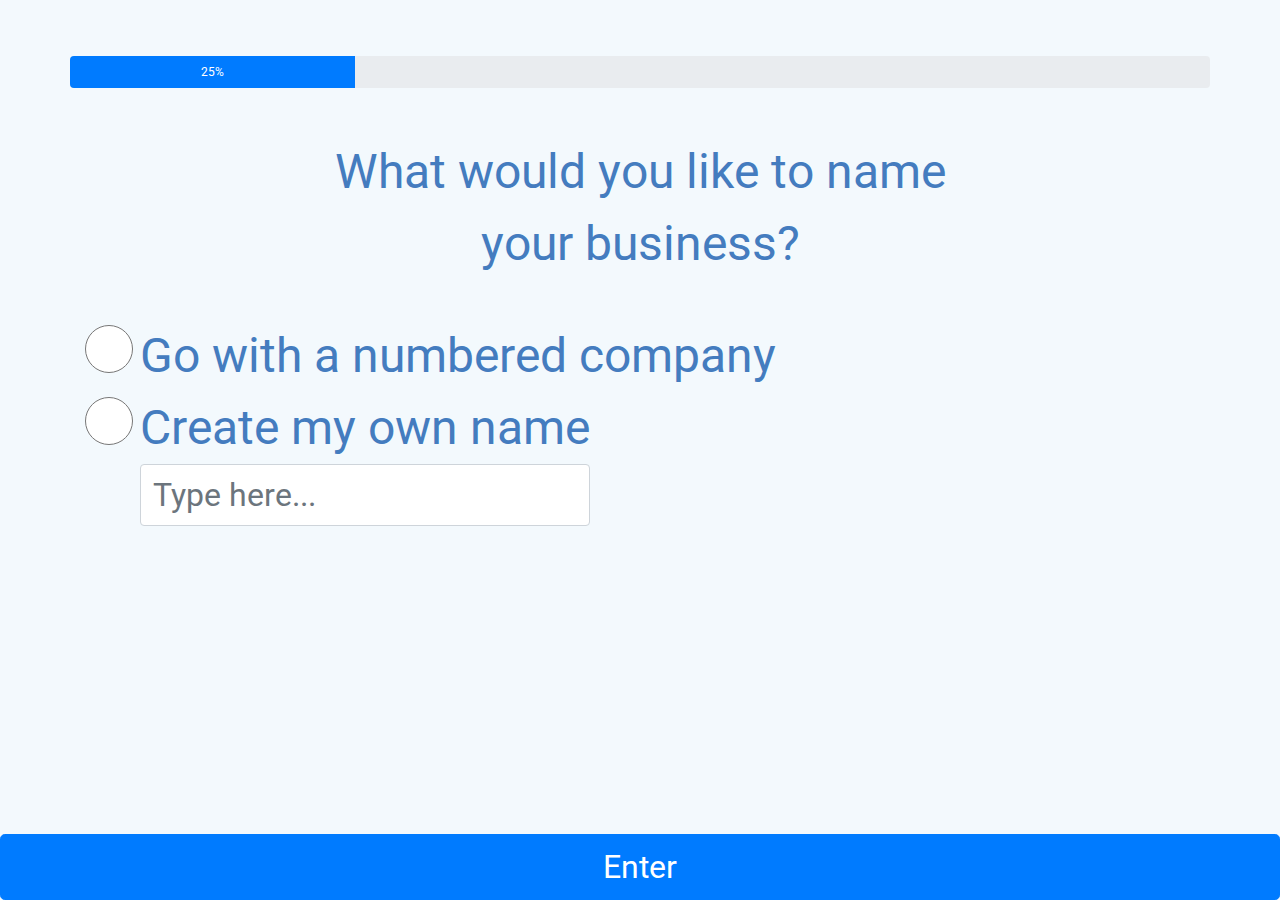
==== www/html/index.html @ 0fceb241 "updated font sizes" ====
<!doctype html>
<html lang="en">
  <head>
    <!-- Required meta tags -->
    <meta charset="utf-8">
    <meta name="viewport" content="width=device-width, initial-scale=1, shrink-to-fit=no">

    <!-- Bootstrap CSS -->
    <link rel="stylesheet" href="https://stackpath.bootstrapcdn.com/bootstrap/4.3.1/css/bootstrap.min.css" integrity="sha384-ggOyR0iXCbMQv3Xipma34MD+dH/1fQ784/j6cY/iJTQUOhcWr7x9JvoRxT2MZw1T" crossorigin="anonymous">
    <link rel="stylesheet" type="text/css" href="css/index_css.css">
    <link href="https://fonts.googleapis.com/css?family=Roboto&display=swap" rel="stylesheet">

    <title>BizWiz</title>
    <!-- favicon -->
    <!-- <link rel="shortcut icon" type="image/png" href="/favicon.png"/> -->
  </head>



  <body class="body_class">
    <!-- Navigation -->
    <nav class="navbar navbar-expand-lg  static-top">
      <div class="container">
        <a class="navbar-brand" href="#">
          <img src="http://placehold.it/150x50?text=Logo" alt="">
        </a>
      </div>
    </nav>



    <!-- Progress bar-->
    <div class="text-center">
      <div class="progress center-block">
        <div class="progress-bar" role="progressbar" aria-valuenow="25" aria-valuemin="0" aria-valuemax="100" style="width: 25%;" >
          25%
        </div>
      </div>
    </div>

    <!-- Question Box / Answer-->
    <div class="container question_div">
      <div>
        <p class="question_text">
          What would you like to name <br> your business?
        </p>
      </div>
    </div>

    <div class="container answer">
      <div class="form-check">
        <input class="form-check-input" type="radio" name="exampleRadios" id="exampleRadios1" value="option1">
        <label class="form-check-label" for="exampleRadios1">
          Go with a numbered company
        </label>
      </div>

      <div class="form-check">
        <input class="form-check-input" type="radio" name="exampleRadios" id="exampleRadios1" value="option1">
        <label class="form-check-label" for="exampleRadios1">
          Create my own name
          <input type="text" class="form-control" id="formGroupExampleInput2" placeholder="Type here...">
        </label>
      </div>
    </div>


    <!-- Next Question Button-->
    <button type="button" class="btn btn-primary btn-lg btn-block bottom-button">Enter</button>

  </body>
</html>
---- www/html/css/index_css.css ----
.progress {
    margin-left: auto;
    margin-right:auto;
    width: 89%;
}

.body_class {
    background-color: #F3F9FD;
    font-family: 'Roboto', sans-serif;
}




.question_text {
    font-size: 3rem;
    text-align: center;
    color: #447CBF;
}

@media only screen and (max-width: 400px) {
    .question_text {
        font-size: 2rem;
        text-align: center;
        color: #447CBF;
    }
}


.progress {
    height: 2rem;
}

.question_div {
    padding-top: 3rem;
    padding-bottom: 1.5rem;
}


.btn {
    font-size: 2rem;
    bottom: 0;
    position: fixed;
}


.form-check-label {
    font-size: 3rem;
    color: #447CBF;
    padding-left: 2.2rem;
}



input[type=radio] {
    width: 3rem;
    height: 3rem;
}

@media only screen and (max-width: 400px) {
    .form-check-label {
        font-size: 1.5rem;
        padding-left: 1.5rem;
    }

    input[type=radio] {
        width: 1.5rem;
        height: 1.5rem;
    }

}


.form-group {
    font-size: 3rem;
}

.form-control {
    font-size: 2rem;

}
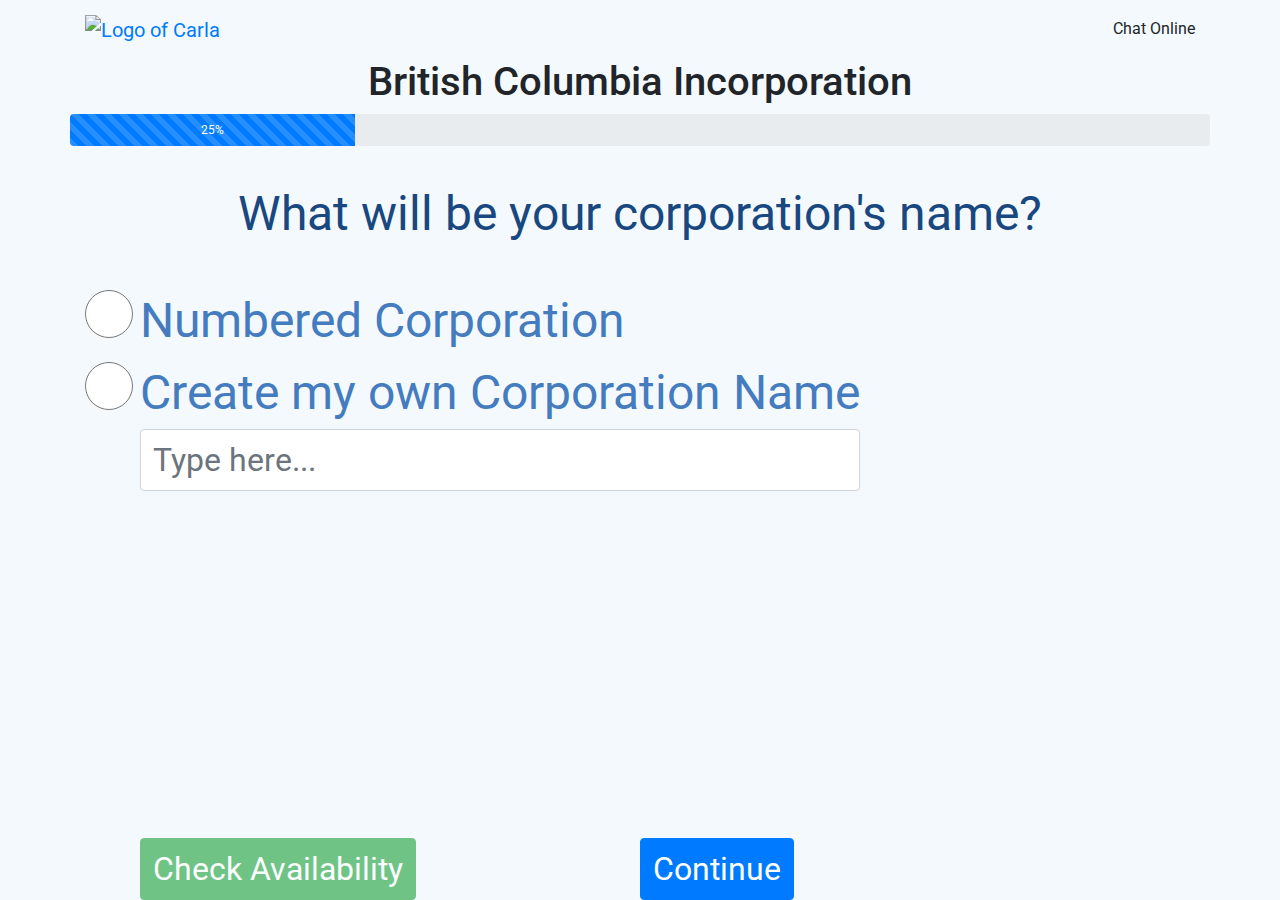
==== commit c9250d72: "added check availability button with validation" ====
--- a/www/html/index.html
+++ b/www/html/index.html
@@ -1,72 +1,90 @@
-<!doctype html>
+<!DOCTYPE html>
 <html lang="en">
   <head>
     <!-- Required meta tags -->
     <meta charset="utf-8">
     <meta name="viewport" content="width=device-width, initial-scale=1, shrink-to-fit=no">
-
     <!-- Bootstrap CSS -->
     <link rel="stylesheet" href="https://stackpath.bootstrapcdn.com/bootstrap/4.3.1/css/bootstrap.min.css" integrity="sha384-ggOyR0iXCbMQv3Xipma34MD+dH/1fQ784/j6cY/iJTQUOhcWr7x9JvoRxT2MZw1T" crossorigin="anonymous">
-    <link rel="stylesheet" type="text/css" href="css/index_css.css">
+    <!-- google font -->
     <link href="https://fonts.googleapis.com/css?family=Roboto&display=swap" rel="stylesheet">
-
-    <title>BizWiz</title>
+    <!-- jQuery -->
+    <script src="https://ajax.googleapis.com/ajax/libs/jquery/3.4.1/jquery.min.js"></script>
     <!-- favicon -->
     <!-- <link rel="shortcut icon" type="image/png" href="/favicon.png"/> -->
+    <script src="js/script.js"></script>
+    <link rel="stylesheet" type="text/css" href="css/style.css">
+    <title>Welcome to Carla</title>
+    
   </head>
 
 
+  <body class="body_class">
+    
 
-  <body class="body_class">
     <!-- Navigation -->
     <nav class="navbar navbar-expand-lg  static-top">
       <div class="container">
         <a class="navbar-brand" href="#">
-          <img src="http://placehold.it/150x50?text=Logo" alt="">
+          <img src="img/logo.png" alt="Logo of Carla" width="150rem;">
         </a>
+        <div>Chat Online</div>
       </div>
     </nav>
 
 
 
-    <!-- Progress bar-->
-    <div class="text-center">
-      <div class="progress center-block">
-        <div class="progress-bar" role="progressbar" aria-valuenow="25" aria-valuemin="0" aria-valuemax="100" style="width: 25%;" >
-          25%
+    
+    <div class="contentTop">
+        <!-- Title -->
+        <div class="text-center">
+            <h1 id="title">British Columbia Incorporation</h1>
         </div>
-      </div>
+
+        <!-- Progress bar-->
+        <div class="text-center">
+          <div class="progress center-block ">
+            <div class="progress-bar progress-bar-striped progress-bar-animated" role="progressbar" aria-valuenow="25" aria-valuemin="0" aria-valuemax="100" style="width: 25%;">
+              25%
+            </div>
+          </div>
+        </div>
+
+        <!-- Question Div / Answer-->
+        <div class="container question_div" id="question-div">
+          <div>
+            <p class="question_text">What will be your corporation's name?</p>
+          </div>
+        </div>
+    
+        <div id="answer-div" class="container answer">
+          <div class="form-check">
+            <input class="form-check-input" type="radio" name="exampleRadios" id="numberedComp" value="option1" onclick="disableCheck()">
+            <label class="form-check-label form" for="numberedComp">
+              Numbered Corporation
+            </label>
+          </div>
+    
+          <div class="form-check">
+            <input class="form-check-input" type="radio" name="exampleRadios" id="companyName" value="option2" onclick="enableCheck()">
+            <label class="form-check-label" for="companyName">
+              Create my own Corporation Name
+              <input type="text" class="form-control" id="company" placeholder="Type here...">
+              <button type="submit" class="btn btn-success" id="checkAvailability" onClick="checkAvailability()" disabled>Check Availability</button>
+            </label>
+          </div>
+          <div class="errorMessages-div">
+            <p id="errorMessage"></p>
+            <ul id="companyList" class="list-unstyled"></ul>
+          </div>
+        </div>
+
+        <!-- Next Question Button-->
+        <div class="text-center">
+            <button type="button" class="btn btn-primary btn-md">Continue</button>
+        </div>
     </div>
 
-    <!-- Question Box / Answer-->
-    <div class="container question_div">
-      <div>
-        <p class="question_text">
-          What would you like to name <br> your business?
-        </p>
-      </div>
-    </div>
-
-    <div class="container answer">
-      <div class="form-check">
-        <input class="form-check-input" type="radio" name="exampleRadios" id="exampleRadios1" value="option1">
-        <label class="form-check-label" for="exampleRadios1">
-          Go with a numbered company
-        </label>
-      </div>
-
-      <div class="form-check">
-        <input class="form-check-input" type="radio" name="exampleRadios" id="exampleRadios1" value="option1">
-        <label class="form-check-label" for="exampleRadios1">
-          Create my own name
-          <input type="text" class="form-control" id="formGroupExampleInput2" placeholder="Type here...">
-        </label>
-      </div>
-    </div>
-
-
-    <!-- Next Question Button-->
-    <button type="button" class="btn btn-primary btn-lg btn-block bottom-button">Enter</button>
 
   </body>
 </html>
--- a/www/html/css/style.css
+++ b/www/html/css/style.css
@@ -0,0 +1,68 @@
+.progress {
+    margin: 0 auto;
+    width: 89%;
+}
+
+.body_class {
+    background-color: #F3F9FD;
+    font-family: 'Roboto', sans-serif;
+}
+
+.question_text {
+    font-size: 3rem;
+    text-align: center;
+    color: #194780;
+}
+
+@media only screen and (max-width: 400px) {
+    .question_text {
+        font-size: 1.5rem;
+        text-align: center;
+        color: #194780;
+    }
+}
+
+.progress {
+    height: 2rem;
+}
+
+.question_div {
+    padding-top: 2rem;
+    padding-bottom: 1.2rem;
+}
+
+.btn {
+    font-size: 2rem;
+    bottom: 0;
+    position: fixed;
+}
+
+.form-check-label {
+    font-size: 3rem;
+    color: #447CBF;
+    padding-left: 2.2rem;
+}
+
+input[type=radio] {
+    width: 3rem;
+    height: 3rem;
+}
+
+@media only screen and (max-width: 400px) {
+    .form-check-label {
+        font-size: 1.5rem;
+        padding-left: 1.5rem;
+    }
+    input[type=radio] {
+        width: 1.5rem;
+        height: 1.5rem;
+    }
+}
+
+.form-group {
+    font-size: 3rem;
+}
+
+.form-control {
+    font-size: 2rem;
+}
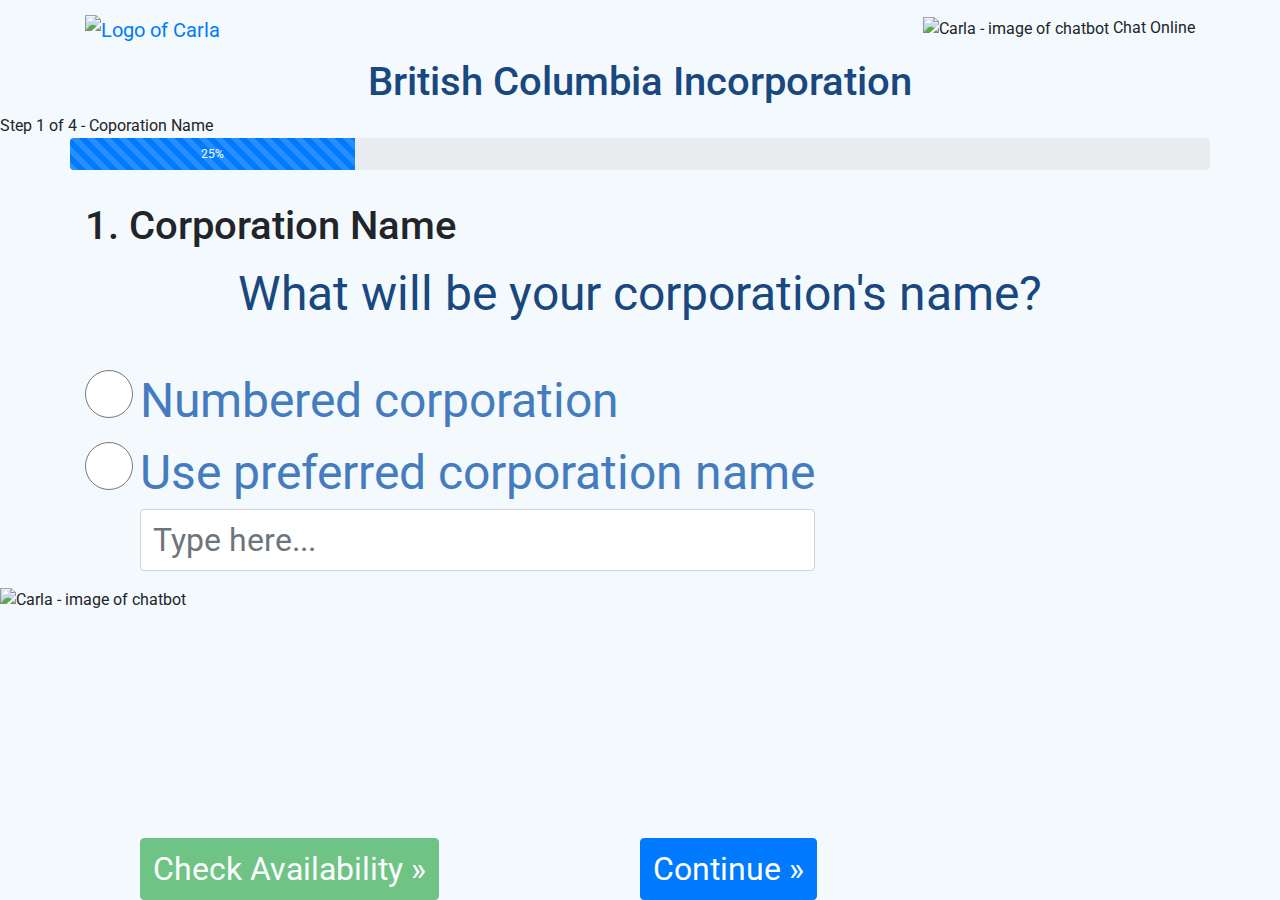
==== commit 86cad725: "added footer" ====
--- a/www/html/index.html
+++ b/www/html/index.html
@@ -28,22 +28,22 @@
         <a class="navbar-brand" href="#">
           <img src="img/logo.png" alt="Logo of Carla" width="150rem;">
         </a>
-        <div>Chat Online</div>
+        
+        <div><img src="img/chatbot.png" alt="Carla - image of chatbot" width="32rem;" height="32rem;"> Chat Online</div>
       </div>
     </nav>
-
-
 
     
     <div class="contentTop">
         <!-- Title -->
         <div class="text-center">
-            <h1 id="title">British Columbia Incorporation</h1>
+            <h1 class="title" style="color: #194780;">British Columbia Incorporation</h1>
         </div>
 
         <!-- Progress bar-->
-        <div class="text-center">
-          <div class="progress center-block ">
+        <div>
+          <span >Step 1 of 4 - Coporation Name</span>
+          <div class="progress center-block ">            
             <div class="progress-bar progress-bar-striped progress-bar-animated" role="progressbar" aria-valuenow="25" aria-valuemin="0" aria-valuemax="100" style="width: 25%;">
               25%
             </div>
@@ -53,6 +53,7 @@
         <!-- Question Div / Answer-->
         <div class="container question_div" id="question-div">
           <div>
+            <h1 class="title">1. Corporation Name</h1>
             <p class="question_text">What will be your corporation's name?</p>
           </div>
         </div>
@@ -61,16 +62,15 @@
           <div class="form-check">
             <input class="form-check-input" type="radio" name="exampleRadios" id="numberedComp" value="option1" onclick="disableCheck()">
             <label class="form-check-label form" for="numberedComp">
-              Numbered Corporation
+              Numbered corporation
             </label>
           </div>
     
           <div class="form-check">
             <input class="form-check-input" type="radio" name="exampleRadios" id="companyName" value="option2" onclick="enableCheck()">
-            <label class="form-check-label" for="companyName">
-              Create my own Corporation Name
+            <label class="form-check-label" for="companyName">Use preferred corporation name <br>              
               <input type="text" class="form-control" id="company" placeholder="Type here...">
-              <button type="submit" class="btn btn-success" id="checkAvailability" onClick="checkAvailability()" disabled>Check Availability</button>
+              <button type="submit" class="btn btn-success" id="checkAvailability" onClick="checkAvailability()" disabled>Check Availability &raquo;</button>
             </label>
           </div>
           <div class="errorMessages-div">
@@ -81,7 +81,13 @@
 
         <!-- Next Question Button-->
         <div class="text-center">
-            <button type="button" class="btn btn-primary btn-md">Continue</button>
+            <button type="button" class="btn btn-primary btn-md">Continue &raquo;</button>
+        </div>
+    </div>
+
+    <div class="footer">
+        <div id="footer-elements">
+            <img src="img/chatbot.png" alt="Carla - image of chatbot" width="45rem;" height="45rem;">
         </div>
     </div>
 
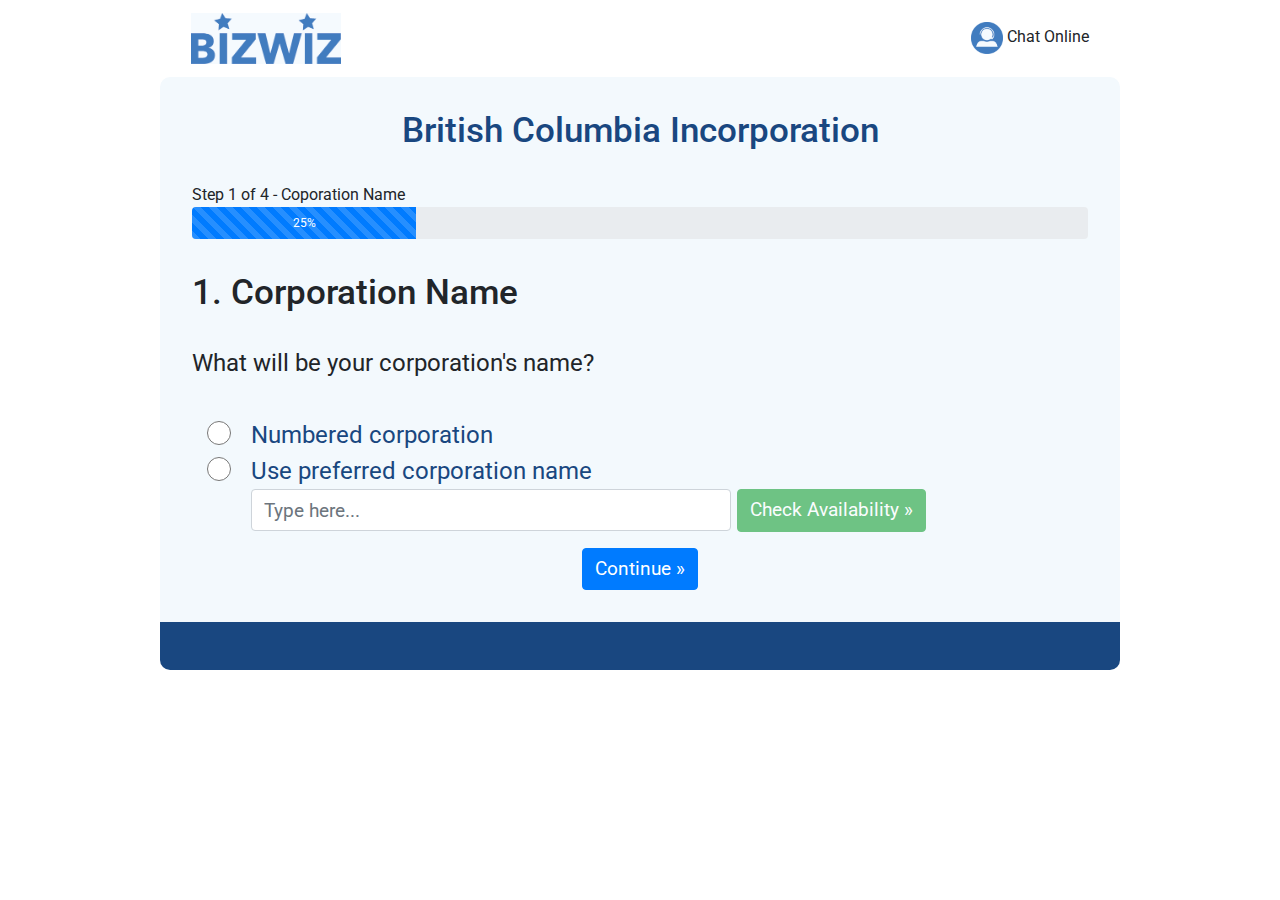
==== commit abc6df1f: "few changes in names and css" ====
--- a/www/html/index.html
+++ b/www/html/index.html
@@ -25,7 +25,7 @@
     <!-- Navigation -->
     <nav class="navbar navbar-expand-lg  static-top">
       <div class="container">
-        <a class="navbar-brand" href="#">
+        <a class="navbar-brand" href="">
           <img src="img/logo.png" alt="Logo of Carla" width="150rem;">
         </a>
         
@@ -81,13 +81,32 @@
 
         <!-- Next Question Button-->
         <div class="text-center">
-            <button type="button" class="btn btn-primary btn-md">Continue &raquo;</button>
+            <button type="button" class="btn btn-primary btn-md" id="btnContinue">Continue &raquo;</button>
         </div>
+
+        <!-- More Contents
+        <div class="content" id="content-2">
+                <p>Second Options</p>
+                <input type="checkbox" />Item <br />
+                <input type="checkbox" />Item
+            </div>
+            <div class="content" id="content-3">
+                <p>Third Options</p>
+                <input type="checkbox" />Item <br />
+                <input type="checkbox" />Item
+            </div>
+            <button type="button" class="back">Back</button>
+            <button type="button" class="next">Next</button>
+        </div>
+        <div class="end content">
+            <p>Congratulation! You are done!</p>
+            <button type="button" class="edit-previous">Edit Previous Options</button>
+        </div> -->
     </div>
 
     <div class="footer">
         <div id="footer-elements">
-            <img src="img/chatbot.png" alt="Carla - image of chatbot" width="45rem;" height="45rem;">
+            <!-- <img src="img/chatbot.png" alt="Carla - image of chatbot" width="45rem;" height="45rem;"> -->
         </div>
     </div>
 
--- a/www/html/css/style.css
+++ b/www/html/css/style.css
@@ -1,68 +1,95 @@
+.title{
+    font-size: 2.2rem;
+    margin-bottom: 2rem;
+}
+
 .progress {
     margin: 0 auto;
-    width: 89%;
+    width: 100%;
+    height: 2rem;
 }
 
 .body_class {
-    background-color: #F3F9FD;
     font-family: 'Roboto', sans-serif;
+    font-size: 16px;
+    width: 60rem;
+    /* width: 980px; */
+    margin: auto;
 }
 
 .question_text {
-    font-size: 3rem;
-    text-align: center;
-    color: #194780;
+    font-size: 1.5rem;
 }
 
 @media only screen and (max-width: 400px) {
+    .body_class {
+        width: 20.6rem;
+    }
     .question_text {
-        font-size: 1.5rem;
-        text-align: center;
-        color: #194780;
+        font-size: 1rem;
     }
-}
+    .form-check-label {
+        font-size: 1rem;
+        padding-left: 1rem;
+    }
+    input[type=radio] {
+        width: 1rem;
+        height: 1rem;
+    }
+    .contentTop{
+        width: 58rem;
+    }
 
-.progress {
-    height: 2rem;
 }
 
 .question_div {
-    padding-top: 2rem;
-    padding-bottom: 1.2rem;
+    padding: 2rem 0 1.2rem 0;
 }
 
 .btn {
-    font-size: 2rem;
-    bottom: 0;
-    position: fixed;
+    font-size: 1.2rem;
 }
 
 .form-check-label {
-    font-size: 3rem;
-    color: #447CBF;
-    padding-left: 2.2rem;
+    font-size: 1.5rem;
+    color: #194780;
+    margin-left: 1.5rem;
 }
 
 input[type=radio] {
-    width: 3rem;
-    height: 3rem;
-}
-
-@media only screen and (max-width: 400px) {
-    .form-check-label {
-        font-size: 1.5rem;
-        padding-left: 1.5rem;
-    }
-    input[type=radio] {
-        width: 1.5rem;
-        height: 1.5rem;
-    }
-}
-
-.form-group {
-    font-size: 3rem;
+    width: 1.5rem;
+    height: 1.5rem;
 }
 
 .form-control {
-    font-size: 2rem;
+    display: inline-block;
+    font-size: 1.2rem;
+    width: 30rem;
+    
 }
+#checkAvailability{
+    display: inline-block;
+}
+
+.contentTop{
+    /* border: 2px solid black; */
+    border-radius: 10px 10px 0 0;
+    background-color: #F3F9FD;
+    padding: 2rem;
+}
+
+.errorMessages-div{
+    margin-top: 0.5rem;
+    margin-left: 3rem;
+    font-size: 1.0rem;
+}
+
+.footer{
+    border-radius: 0 0 10px 10px;
+    background-color: #194780;
+    height: 3rem;
+    
+}
+/* #footer-elements{
+    padding: 10px;
+} */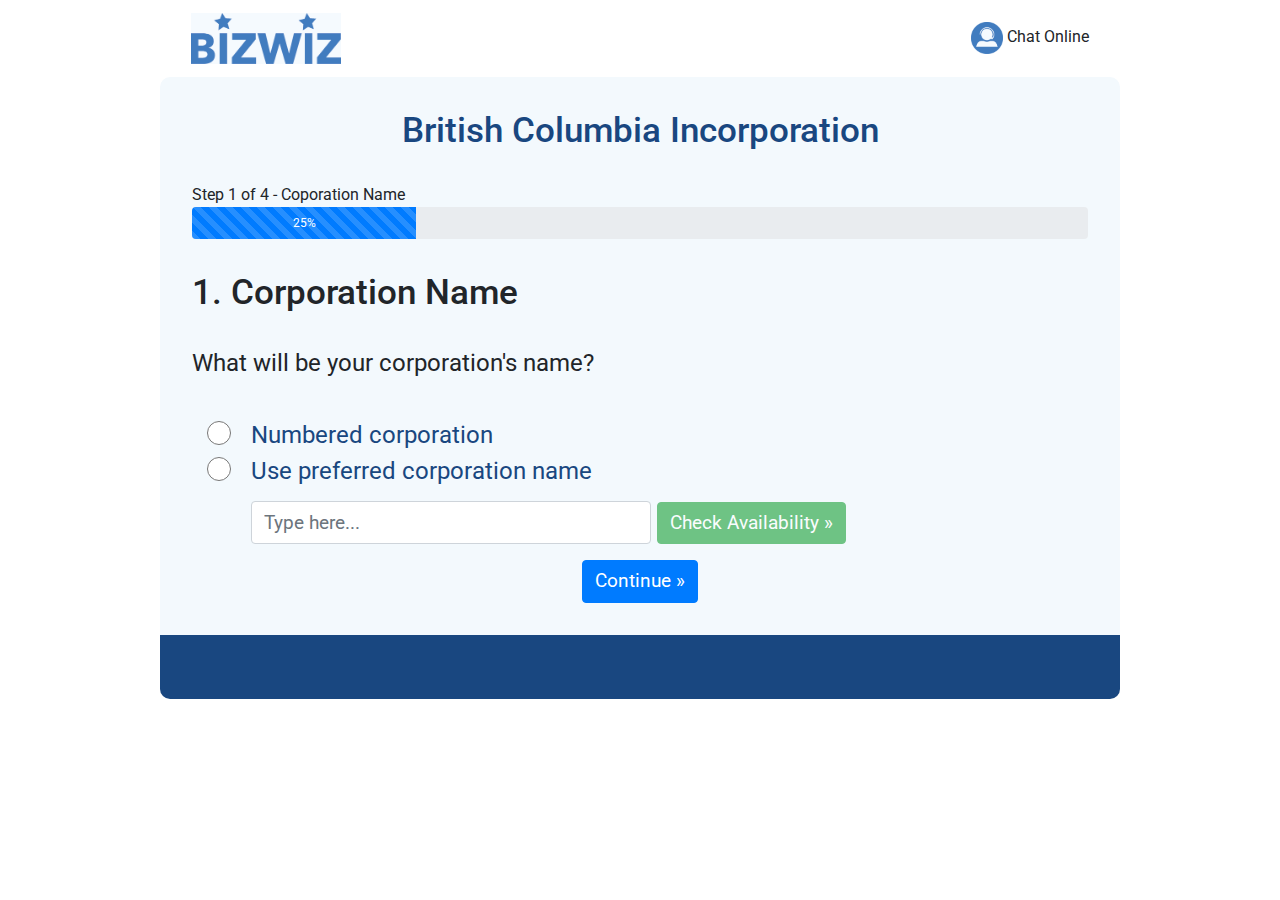
==== commit 3497b4e9: "Just added in onClick functionality to the "continue" button" ====
--- a/www/html/index.html
+++ b/www/html/index.html
@@ -81,7 +81,7 @@
 
         <!-- Next Question Button-->
         <div class="text-center">
-            <button type="button" class="btn btn-primary btn-md" id="btnContinue">Continue &raquo;</button>
+            <button type="button" class="btn btn-primary btn-md" id="btnContinue" onclick="window.location.href='page2.html'">Continue &raquo;</button>
         </div>
 
         <!-- More Contents
--- a/www/html/css/style.css
+++ b/www/html/css/style.css
@@ -39,7 +39,9 @@
     .contentTop{
         width: 58rem;
     }
-
+    #footer-elements{
+        width: 58rem;
+    }
 }
 
 .question_div {
@@ -63,8 +65,9 @@
 
 .form-control {
     display: inline-block;
+    margin-top: 0.8rem;
     font-size: 1.2rem;
-    width: 30rem;
+    width: 25rem;
     
 }
 #checkAvailability{
@@ -84,12 +87,9 @@
     font-size: 1.0rem;
 }
 
-.footer{
-    border-radius: 0 0 10px 10px;
+#footer-elements{
     background-color: #194780;
-    height: 3rem;
-    
-}
-/* #footer-elements{
-    padding: 10px;
-} */+    border-radius: 0 0 10px 10px;    
+    height: 4rem;
+    width: 60rem;
+}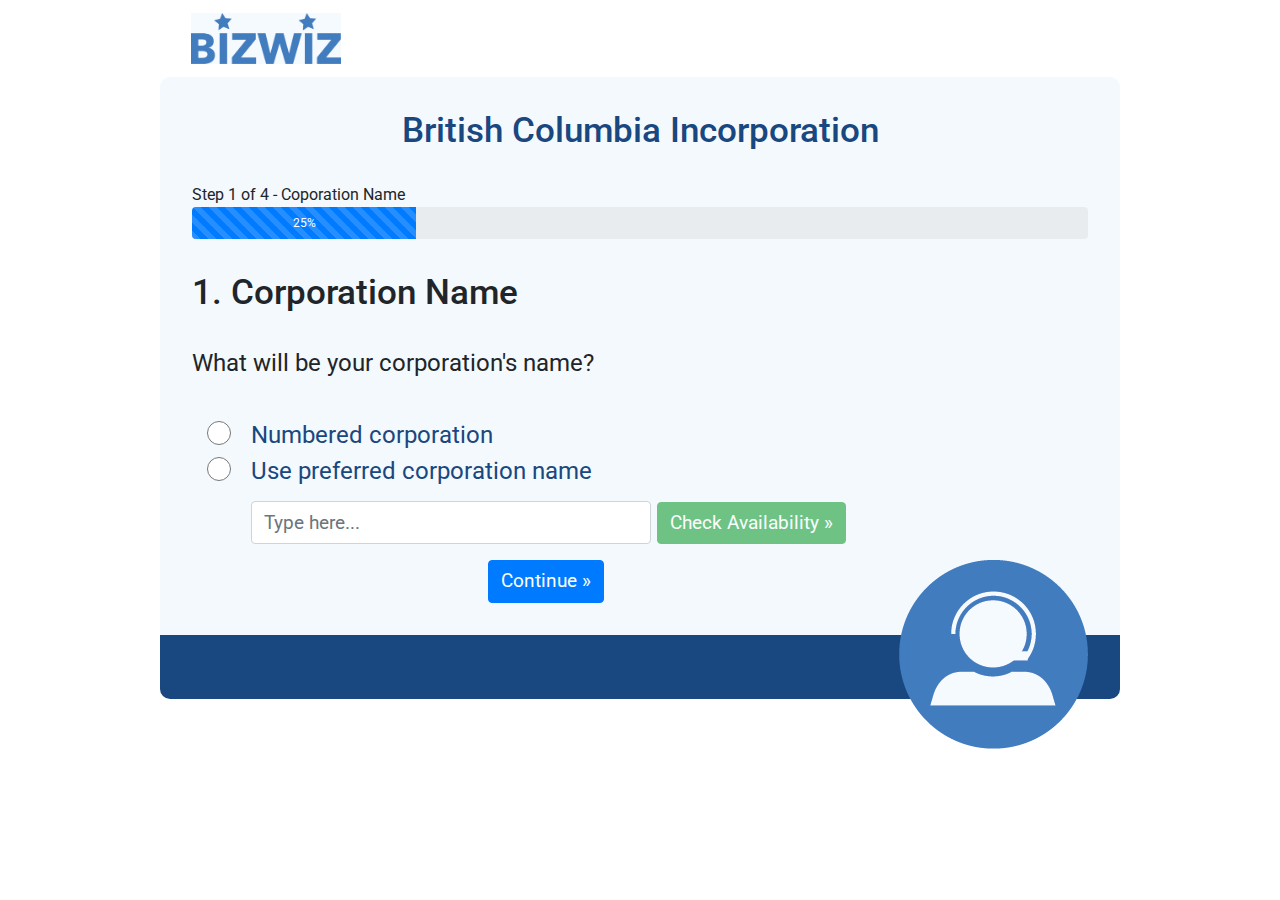
==== commit 8a3f3407: "added four page" ====
--- a/www/html/index.html
+++ b/www/html/index.html
@@ -14,7 +14,7 @@
     <!-- <link rel="shortcut icon" type="image/png" href="/favicon.png"/> -->
     <script src="js/script.js"></script>
     <link rel="stylesheet" type="text/css" href="css/style.css">
-    <title>Welcome to Carla</title>
+    <title>Welcome to BizWiz</title>
     
   </head>
 
@@ -26,10 +26,8 @@
     <nav class="navbar navbar-expand-lg  static-top">
       <div class="container">
         <a class="navbar-brand" href="">
-          <img src="img/logo.png" alt="Logo of Carla" width="150rem;">
+          <img src="img/logo.png" alt="Logo of BizWiz" width="150rem;">
         </a>
-        
-        <div><img src="img/chatbot.png" alt="Carla - image of chatbot" width="32rem;" height="32rem;"> Chat Online</div>
       </div>
     </nav>
 
@@ -81,36 +79,16 @@
 
         <!-- Next Question Button-->
         <div class="text-center">
-            <button type="button" class="btn btn-primary btn-md" id="btnContinue" onclick="window.location.href='page2.html'">Continue &raquo;</button>
+            <a href="second.html" class="btn btn-primary btn-md" id="btnContinue">Continue &raquo;</a>
+            <div class="float-right inlines" ><img src="img/chatbot.png" onclick="openForm();" id="chatbot" alt="BizWiz - image of chatbot"></div>        
         </div>
-
-        <!-- More Contents
-        <div class="content" id="content-2">
-                <p>Second Options</p>
-                <input type="checkbox" />Item <br />
-                <input type="checkbox" />Item
-            </div>
-            <div class="content" id="content-3">
-                <p>Third Options</p>
-                <input type="checkbox" />Item <br />
-                <input type="checkbox" />Item
-            </div>
-            <button type="button" class="back">Back</button>
-            <button type="button" class="next">Next</button>
-        </div>
-        <div class="end content">
-            <p>Congratulation! You are done!</p>
-            <button type="button" class="edit-previous">Edit Previous Options</button>
-        </div> -->
     </div>
 
     <div class="footer">
         <div id="footer-elements">
-            <!-- <img src="img/chatbot.png" alt="Carla - image of chatbot" width="45rem;" height="45rem;"> -->
         </div>
     </div>
 
 
   </body>
-</html>
-
+</html>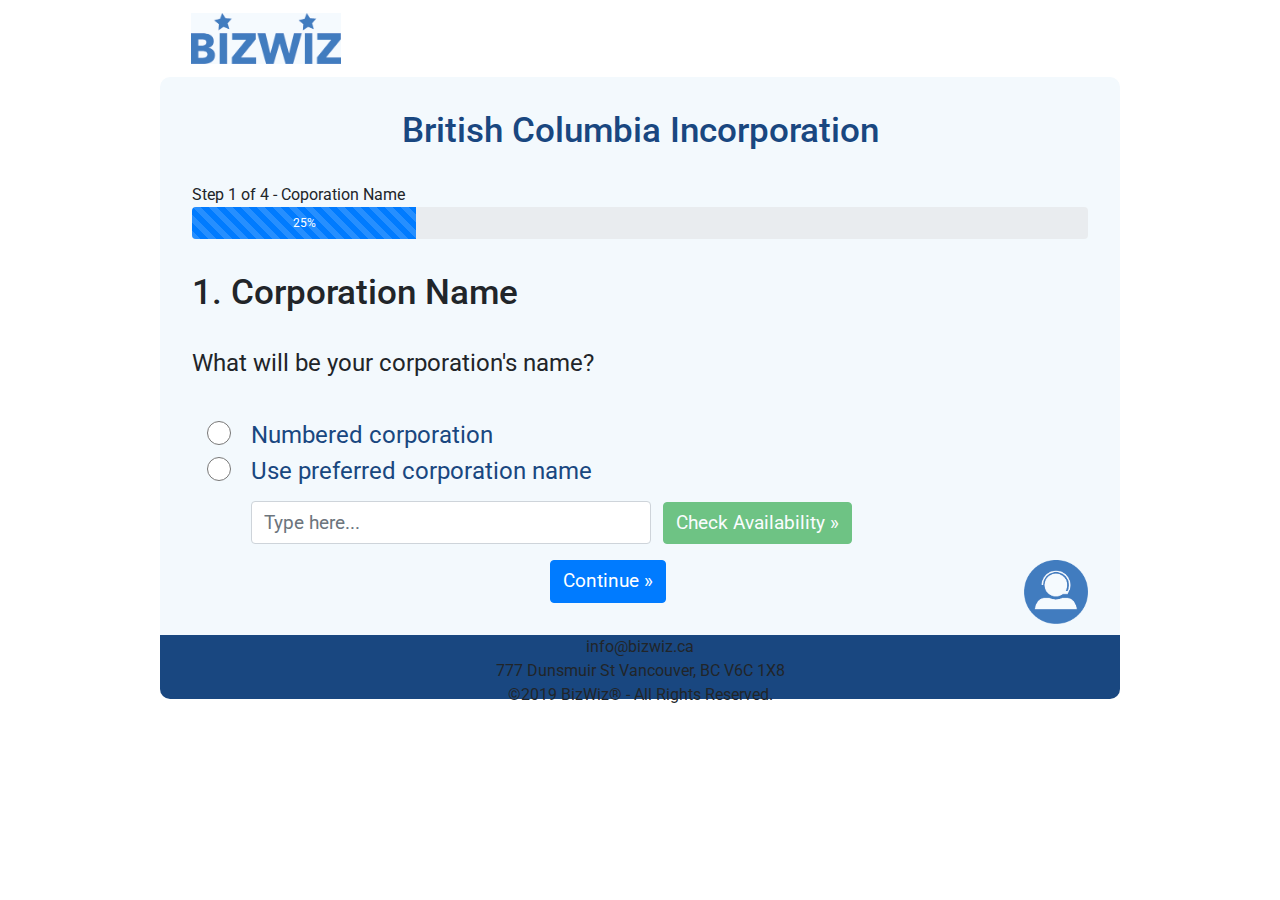
==== commit e1b5e84d: "final" ====
--- a/www/html/index.html
+++ b/www/html/index.html
@@ -58,34 +58,40 @@
     
         <div id="answer-div" class="container answer">
           <div class="form-check">
-            <input class="form-check-input" type="radio" name="exampleRadios" id="numberedComp" value="option1" onclick="disableCheck()">
+            <input class="form-check-input" for="invalidCheck" required type="radio" name="exampleRadios" id="numberedComp" value="option1" onclick="disableCheck()">
             <label class="form-check-label form" for="numberedComp">
               Numbered corporation
             </label>
           </div>
     
           <div class="form-check">
-            <input class="form-check-input" type="radio" name="exampleRadios" id="companyName" value="option2" onclick="enableCheck()">
-            <label class="form-check-label" for="companyName">Use preferred corporation name <br>              
-              <input type="text" class="form-control" id="company" placeholder="Type here...">
+            <input class="form-check-input" for="invalidCheck" type="radio" name="exampleRadios" id="companyName" value="option2" required onclick="enableCheck()">
+            <label class="form-check-label" required for="companyName">Use preferred corporation name <br>              
+              <input type="text" class="form-control" id="company" required placeholder="Type here...">
               <button type="submit" class="btn btn-success" id="checkAvailability" onClick="checkAvailability()" disabled>Check Availability &raquo;</button>
             </label>
           </div>
           <div class="errorMessages-div">
             <p id="errorMessage"></p>
             <ul id="companyList" class="list-unstyled"></ul>
+            <div id="errors">
+                
+            </div>
           </div>
         </div>
 
         <!-- Next Question Button-->
         <div class="text-center">
-            <a href="second.html" class="btn btn-primary btn-md" id="btnContinue">Continue &raquo;</a>
+            <a href="second.html" class="btn btn-primary btn-md" id="btnContinue" onclick="validate()" >Continue &raquo;</a>
             <div class="float-right inlines" ><img src="img/chatbot.png" onclick="openForm();" id="chatbot" alt="BizWiz - image of chatbot"></div>        
         </div>
     </div>
 
     <div class="footer">
-        <div id="footer-elements">
+        <div id="footer-elements" class="text-center">
+            <span>info@bizwiz.ca</span> <br>
+            <span>777 Dunsmuir St Vancouver, BC V6C 1X8</span>  <br>
+            <span>©2019 BizWiz® - All Rights Reserved.</span>
         </div>
     </div>
 
--- a/www/html/css/style.css
+++ b/www/html/css/style.css
@@ -13,7 +13,6 @@
     font-family: 'Roboto', sans-serif;
     font-size: 16px;
     width: 60rem;
-    /* width: 980px; */
     margin: auto;
 }
 
@@ -66,6 +65,7 @@
 .form-control {
     display: inline-block;
     margin-top: 0.8rem;
+    margin-right: 0.4rem;
     font-size: 1.2rem;
     width: 25rem;
     
@@ -92,4 +92,85 @@
     border-radius: 0 0 10px 10px;    
     height: 4rem;
     width: 60rem;
+}
+
+#btnPrevious{
+    background-color: #b8b8b8;
+}
+#chatbot{
+    width: 4rem;
+    height: 4rem;
+}
+#carla{
+    width: 4rem;
+    height: 5rem;
+}
+.inlines{
+    display: inline-block;
+}
+
+
+
+/* Button used to open the chat form - fixed at the bottom of the page */
+.open-button {
+    background-color: #555;
+    color: white;
+    padding: 16px 20px;
+    border: none;
+    cursor: pointer;
+    opacity: 0.8;
+    position: fixed;
+    bottom: 23px;
+    right: 28px;
+    width: 20rem;
+  }
+  
+  /* The popup chat - hidden by default */
+  .chat-popup {
+    display: none;
+    position: fixed;
+    bottom: -20px;
+    right: 15px;
+    border: 3px solid #f1f1f1;
+    z-index: 1;
+  }
+  
+  /* Add styles to the form container */
+  .form-container {
+    /* max-width: 300px;
+    padding: 10px;
+    background-color: white; */
+  }
+  
+  .form-container textarea {
+    /* width: 100%;
+    padding: 15px;
+    margin: 5px 0 22px 0;
+    border: none;
+    background: #f1f1f1;
+    resize: none;
+    min-height: 200px; */
+  }
+  
+  /* When the textarea gets focus, do something */
+  .form-container textarea:focus {
+  }
+  
+  /* Set a style for the submit/send button */
+  .form-container .btn {
+  }
+
+.chatbox{
+    border-radius: 15px;
+    border: 1px solid grey;
+    margin-left: 3px;
+    padding: 0 10px 10px 10px;
+
+    width: 15rem;
+    padding: 15px;
+    /* margin: 5px 0 22px 0; */
+    border: none;
+    background: #f1f1f1;
+    resize: none;
+    min-height: 200px;
 }